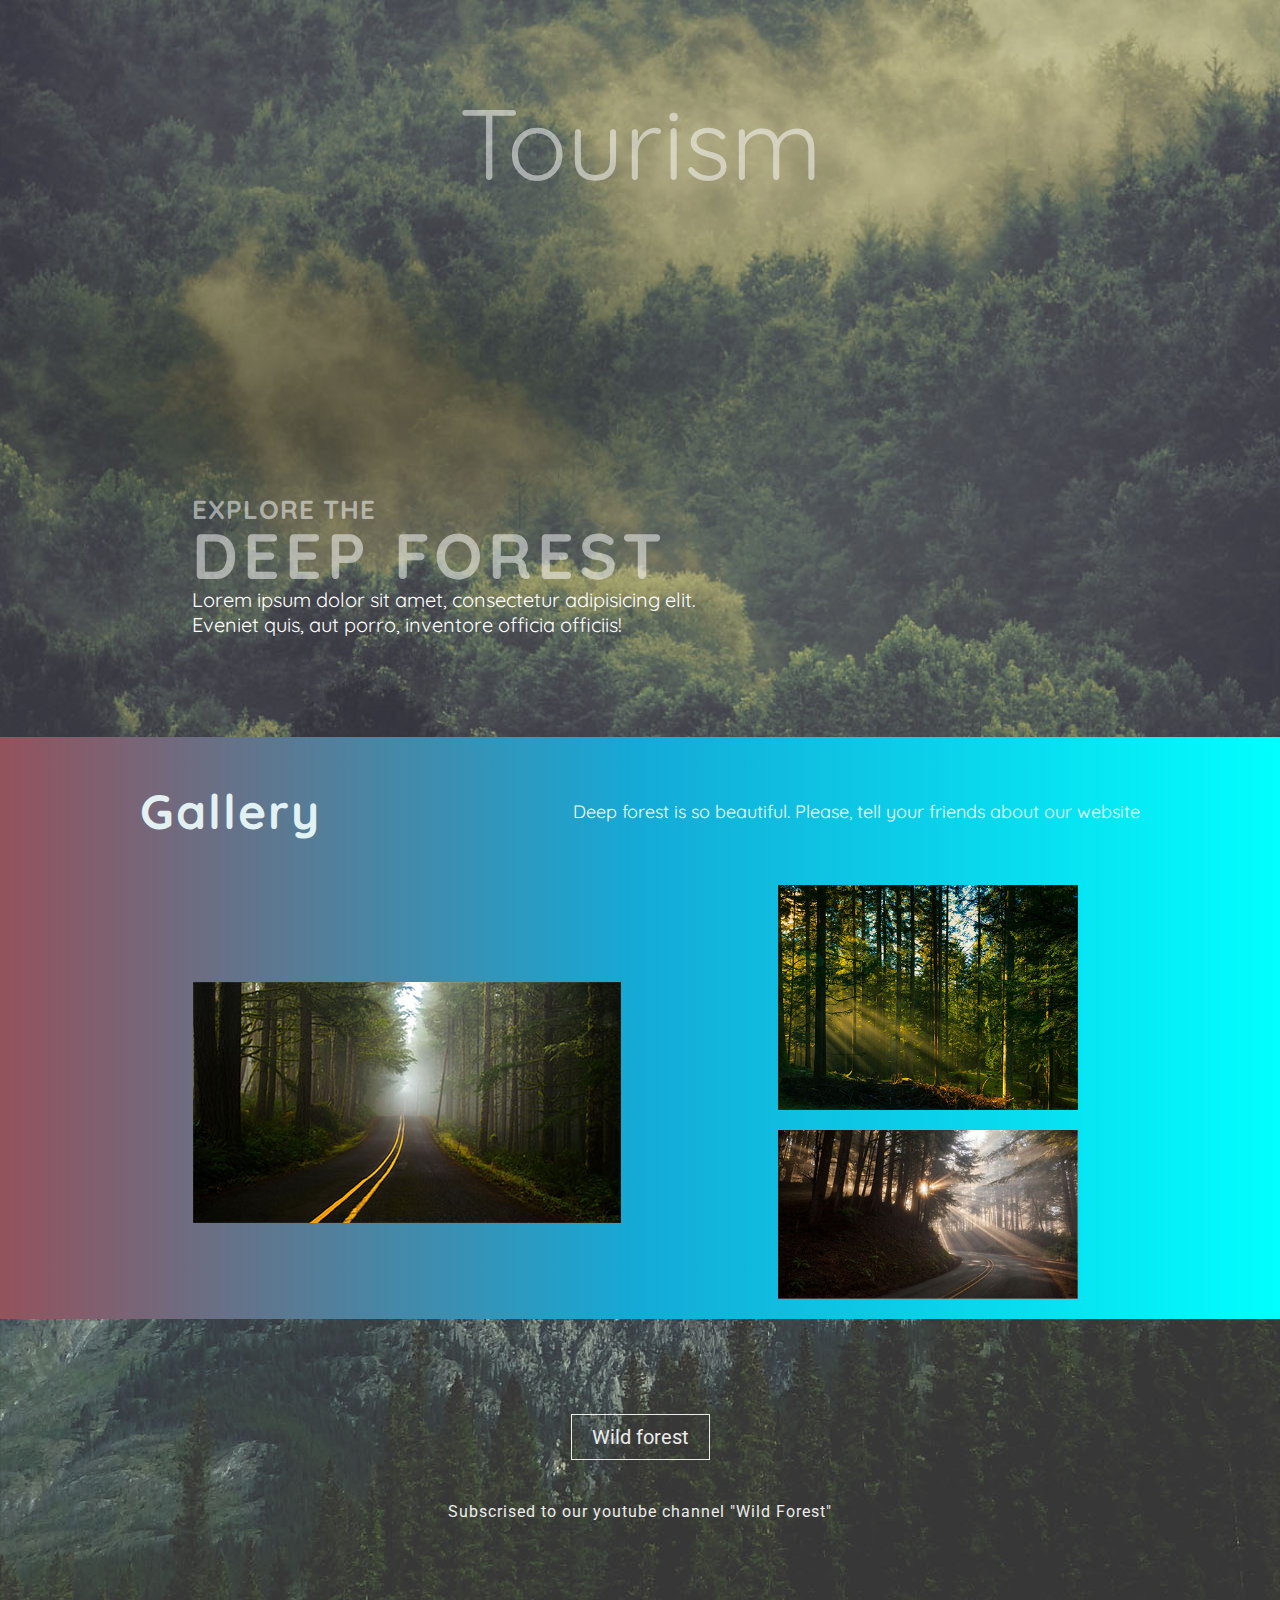
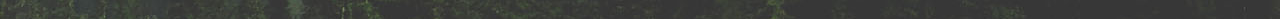
==== index.html @ 0d1e87cf "Add files via upload" ====
<!DOCTYPE html>
<html lang="en">
<head>
	<meta charset="UTF-8">
	<title>Tourism</title>
	<link rel="stylesheet" href="main.css">
	<link href="https://fonts.googleapis.com/css?family=Roboto:300" rel="stylesheet">
    <link rel="preconnect" href="https://fonts.googleapis.com">
    <link rel="preconnect" href="https://fonts.gstatic.com" crossorigin>
    <link href="https://fonts.googleapis.com/css2?family=Quicksand:wght@300&display=swap" rel="stylesheet">
</head>
<body>
	<main>
		<div class="container first">
			<header><p class="tourism">Tourism</p></header>
			<div class="text-container">
				<p class="first-line">explore the</p>
				<p class="second-line">deep forest</p>
				<p class="third-line">Lorem ipsum dolor sit amet, consectetur adipisicing elit. Eveniet quis, aut porro, inventore officia officiis!</p>
		</div>
	</div>
	</header>
	    
		<div class="container second">
			<div class="gallery-container">
				<div class="gallery-text">
					<p class="gallery-header">Gallery</p>
					<p class="gallery-p">Deep forest is so beautiful. Please, tell your friends about our website</p>
				</div>
				
				<div class="img-container">
					    <div class="img1"><img src="img/img6 copy.jpg" alt="Tourism gallery"></div>
					<div class="wrapper">
						<div class="img2"><img src="img/img4 copy.jpg" alt="Tourism gallery"></div>
						<div class="img3"><img src="img/img 5 copy.jpg" alt="Tourism gallery"></div>
					</div>	
					</div>
				</div>
		</div>
		<div>

		</div>
		<div0>

		</div>
		<footer>
		<div class="container third">
			<div class="last-container">
				<p class="last-header">Wild forest</p>
				<p class="last-text">Subscrised to our youtube channel "Wild Forest"</p>
			</div>
		</div>
	</footer>
	</main>
</body>
</html>
---- main.css ----
* {
	padding: 0;
	margin: 0;
	box-sizing: border-box;
}

title{
	text-transform: uppercase;
	font-size: 26px;
	font-weight: bold;
	letter-spacing: 1px;
	opacity: 0.5;
	line-height: 1;
    font-family: 'Quicksand', sans-serif;
}

@font-face {
	font-family: RobotoR;
	src: url(../fonts/Roboto-Regular.ttf);
}

body {
	height: 100%;
	font-family: RobotoR;
    background: linear-gradient(to right, #94525c, #14aad7, cyan);
}


.first {
	height: 100%;
	background-position: center;
	-webkit-background-size: cover;
	background-size: cover;
	background-image: url(img/img1copy.jpg);
}

.first p {
	color: white;
}

.tourism {
	width: 100%;
	text-align: center;
	padding-top: 80px;
	font-size: 100px;
    opacity: 0.5;
	font-family: 'Quicksand', sans-serif;
    
}

.text-container {
	width: 40%;
	padding-top: 100px;
	padding-bottom: 100px;
	margin-left: 15%;
	margin-top: 15%;
}

.first-line {
	text-transform: uppercase;
	font-size: 26px;
	font-weight: bold;
	letter-spacing: 1px;
	opacity: 0.5;
	line-height: 1;
    font-family: 'Quicksand', sans-serif;
}

.second-line {
	text-transform: uppercase;
	font-size: 64px;
	line-height: 1;
	font-weight: bold;
	letter-spacing: 5px;
    opacity: 0.5;
    font-family: 'Quicksand', sans-serif;
}

.third-line {
	font-size: 20px;
    font-family: 'Quicksand', sans-serif;
}

.second {
	height: 100%;
	display: flex;
	justify-content: center;
	-ms-align-items: center;
	align-items: center;
	margin: auto;
}

.gallery-container {
	width: 60%;
	min-width: 1000px;
	min-height: 550px;
}

.img-container {
	width: 100%;
	display: flex;
	-ms-align-items: flex-start;
	align-items: flex-start;
    margin: auto;
	padding: auto;
}

img {
	display: block;	
	max-width: 100%;
	height: auto;
	min-height: 150px;
	min-width: 300px;
    margin: auto;
}

.img1 {
	width: 55%;
	padding: auto;
    margin: auto;
}
.img1 {
    transform: scale(1);
    transition: box-shadow 0.5s, transform 0.5s;
}
.img1:hover {
    transform: scale(1.2);
    transition: box-shadow 0.5s, transform 0.5s;
}


.img2 {
	width: 55%;
	padding: auto;
    margin: auto;
}
.img2 {
    transform: scale(1);
    transition: box-shadow 0.5s, transform 0.5s;
}
.img2:hover {
    transform: scale(1.2);
    transition: box-shadow 0.5s, transform 0.5s;
}


.img3 {
	width: 55%;
	padding-top: 20px;
	padding: auto;
	padding-bottom: 20px;
    margin: auto;
}
.img3 {
    transform: scale(1);
    transition: box-shadow 0.5s, transform 0.5s;
}
.img3:hover {
    transform: scale(1.2);
    box-shadow: 0 0 15px 7px ;
    transition: transform 0.5s;
}

footer {
	background-color: rgb(0, 0, 0);
	background-image: url(img/img3copy.jpg);
}					


.gallery-text {
	display: flex;
	justify-content: space-between;
	-ms-align-items: center;
	align-items: center;
	margin-bottom: 20px;
	margin: auto;
	padding: auto;
	padding-top: 50px;
	padding-bottom: 50px;
}

.gallery-header {
	font-size: 48px;
    font-family: 'Quicksand', sans-serif;
	font-weight: bold;
	letter-spacing: 2px;
	line-height: 1;
    opacity: 0.9;
    color: azure;
}

.gallery-p {
	font-size: 18px;
	color: azure;
    font-family: 'Quicksand', sans-serif;
}

.last-container {
	display: flex;
	margin: auto;
	padding: auto;
	justify-content: center;
	-ms-align-items: center;
	align-items: center;
	flex-direction: column;
	height: 300px;
	padding: 0 25%;
	background-image: url(../img/img3.jpg);
	background-position: center;
	-webkit-background-size: cover;
	background-size: cover;
	font-family: Roboto;
}

.last-header {
	color: rgb(255, 255, 255);
	font-size: 20px;
	padding: 10px 20px;
	border: 1px solid white;
	margin-bottom: 40px;
    opacity: 0.9;
}

.last-text {
	color: rgb(255, 255, 255);
	font-size: 16px;
	text-align: center;
	line-height: 1.5;
	letter-spacing: 1px;
    opacity: 0.9;
}
.img {
    transform: scale(1);
    box-shadow: 0 0 5px 5px rgba(34, 60, 80, 0.2);
    transition: box-shadow 0.5s, transform 0.5s;
}
.img:hover {
    transform: scale(1.2);
    box-shadow: 0 0 15px 7px rgba(34, 60, 80, 0.2);
    transition: box-shadow 0.5s, transform 0.5s;
}
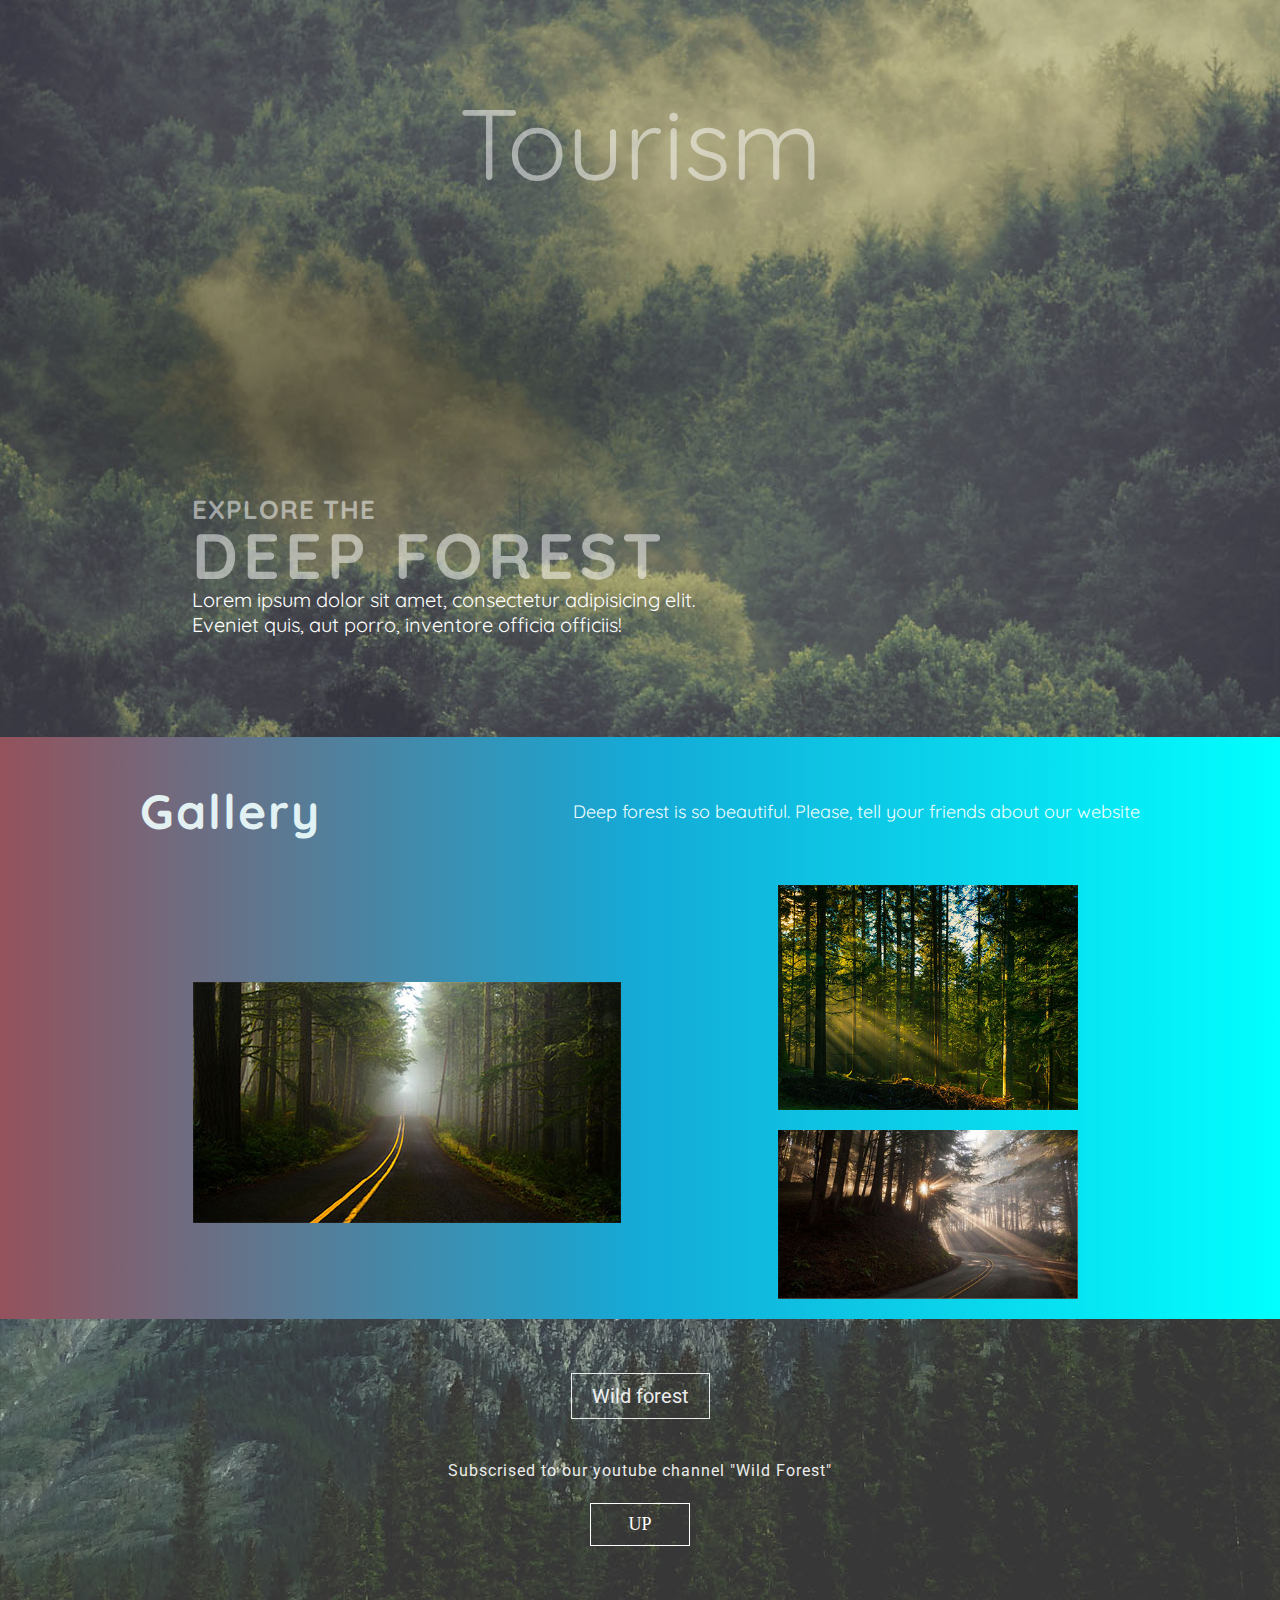
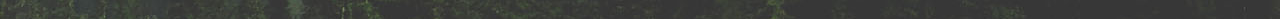
==== commit 5530d70e: "Add files via upload" ====
--- a/index.html
+++ b/index.html
@@ -48,6 +48,7 @@
 			<div class="last-container">
 				<p class="last-header">Wild forest</p>
 				<p class="last-text">Subscrised to our youtube channel "Wild Forest"</p>
+				<a href="#" class="glo">UP</a>
 			</div>
 		</div>
 	</footer>
--- a/main.css
+++ b/main.css
@@ -238,4 +238,23 @@
     transform: scale(1.2);
     box-shadow: 0 0 15px 7px rgba(34, 60, 80, 0.2);
     transition: box-shadow 0.5s, transform 0.5s;
-}+}
+a.glo{
+	color:#ffffff;
+	padding: 10px 20px;
+	width:100px;
+	text-decoration:none;
+	text-align:center;
+	margin:20px auto;
+	display: block;
+	background-image: linear-gradient(to left,transparent,transparent 50%,#ffffff 50%,#ffffff);
+	background-position: 100% 0;
+	background-size: 200% 100%;
+	transition: all .25s ease-in;
+	font: 400 18px tahoma;
+	border: 1px solid #ffffff;
+   }
+   a.glo:hover {
+   background-position: 0 0;
+   color:#fff;
+   }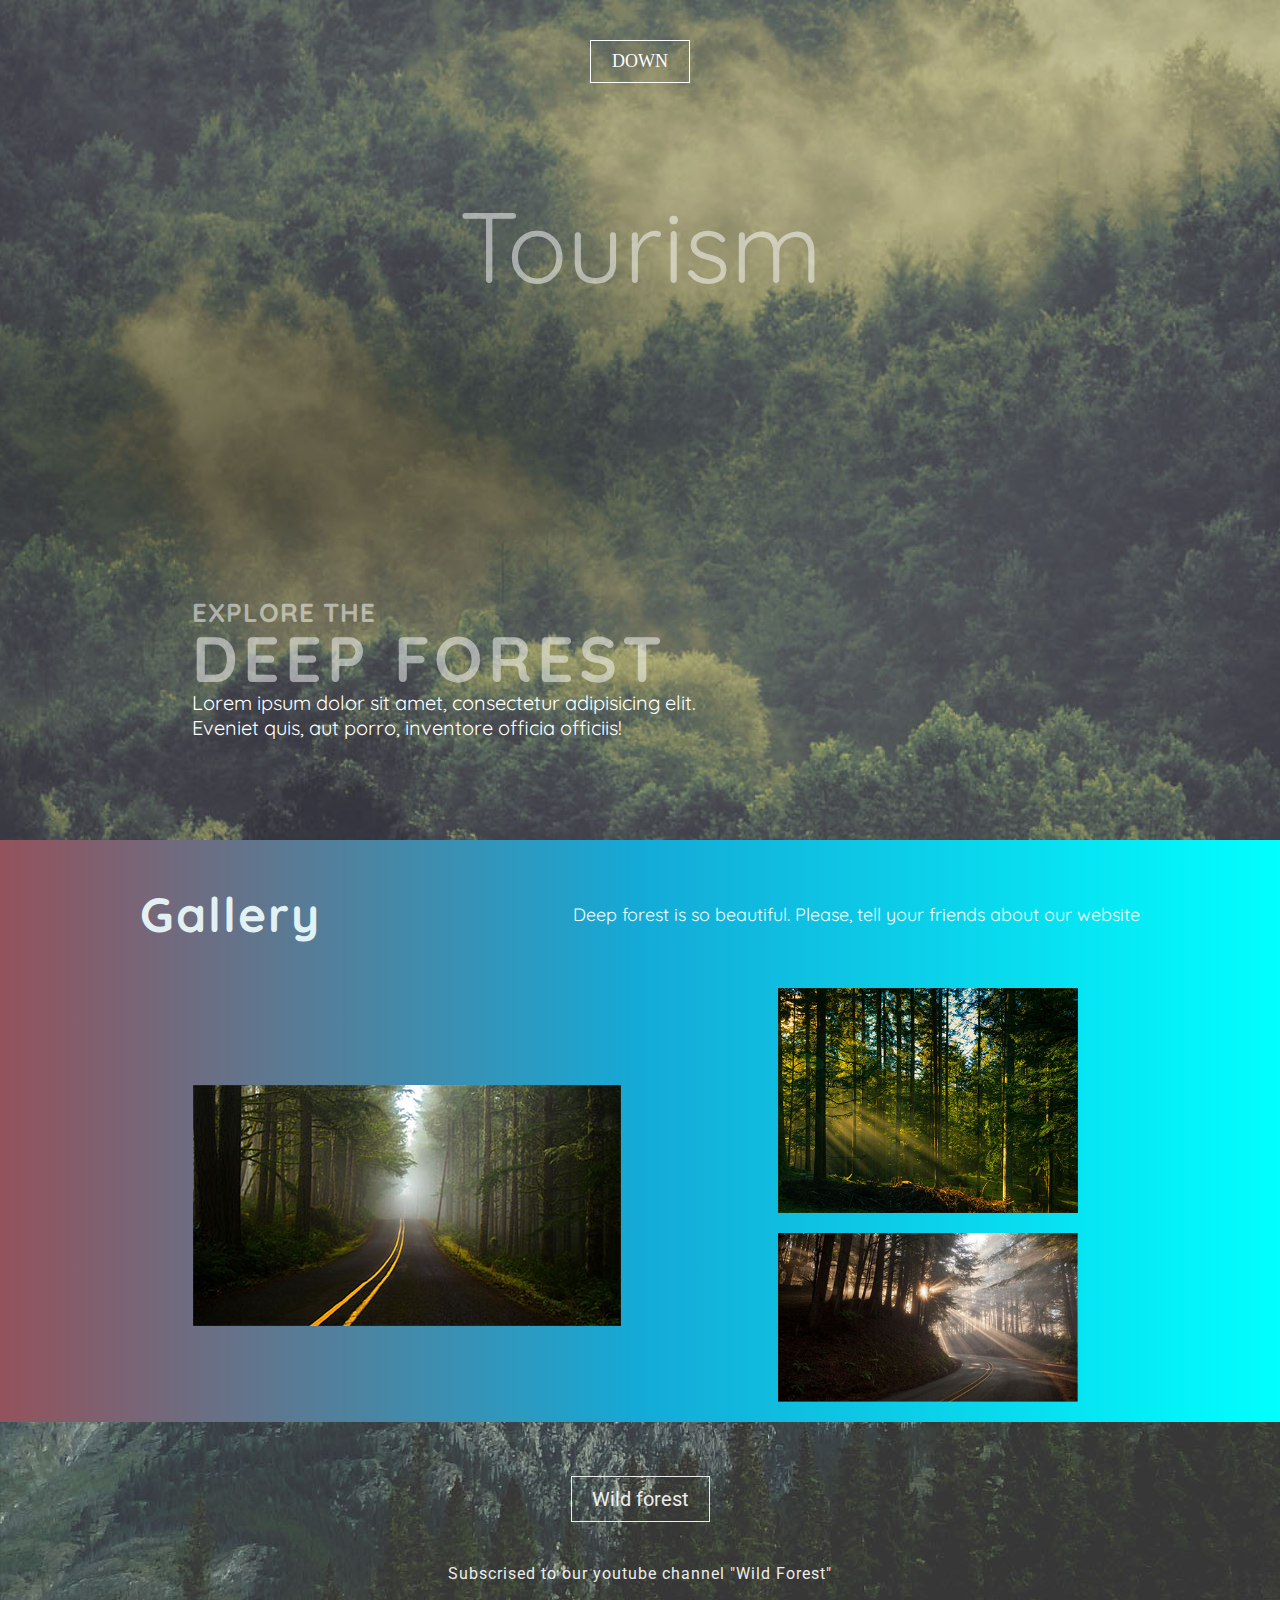
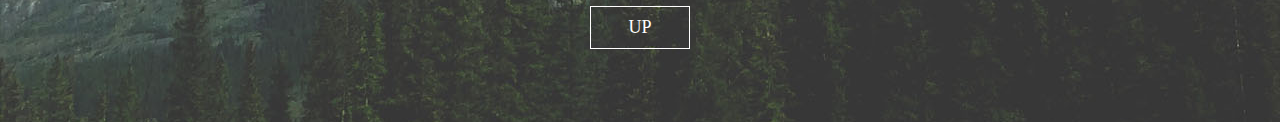
==== commit 5b48ec69: "Add files via upload" ====
--- a/index.html
+++ b/index.html
@@ -12,6 +12,8 @@
 <body>
 	<main>
 		<div class="container first">
+			<li><a class="ff" href="#t2"></a></li>
+			<a href="#t2" class="glov">DOWN</a>
 			<header><p class="tourism">Tourism</p></header>
 			<div class="text-container">
 				<p class="first-line">explore the</p>
@@ -47,7 +49,7 @@
 		<div class="container third">
 			<div class="last-container">
 				<p class="last-header">Wild forest</p>
-				<p class="last-text">Subscrised to our youtube channel "Wild Forest"</p>
+				<p class="last-text" id="t2">Subscrised to our youtube channel "Wild Forest"</p>
 				<a href="#" class="glo">UP</a>
 			</div>
 		</div>
--- a/main.css
+++ b/main.css
@@ -257,4 +257,35 @@
    a.glo:hover {
    background-position: 0 0;
    color:#fff;
-   }+   }
+.ff{
+	text-decoration: none;
+	font-family: 'Quicksand', sans-serif;
+	margin: auto;
+	padding-left: 7px;
+	padding-top: 7px;
+	color: azure;
+	opacity: 0.5;
+}
+li {
+	list-style-type: none;
+  }
+a.glov{
+	color:#ffffff;
+	padding: 10px 20px;
+	width:100px;
+	text-decoration:none;
+	text-align:center;
+	margin:20px auto;
+	display: block;
+	background-image: linear-gradient(to left,transparent,transparent 50%,#ffffff 50%,#ffffff);
+	background-position: 100% 0;
+	background-size: 200% 100%;
+	transition: all .25s ease-in;
+	font: 400 18px tahoma;
+	border: 1px solid #ffffff;
+}
+a.glov:hover {
+   background-position: 0 0;
+   color:#fff;
+}